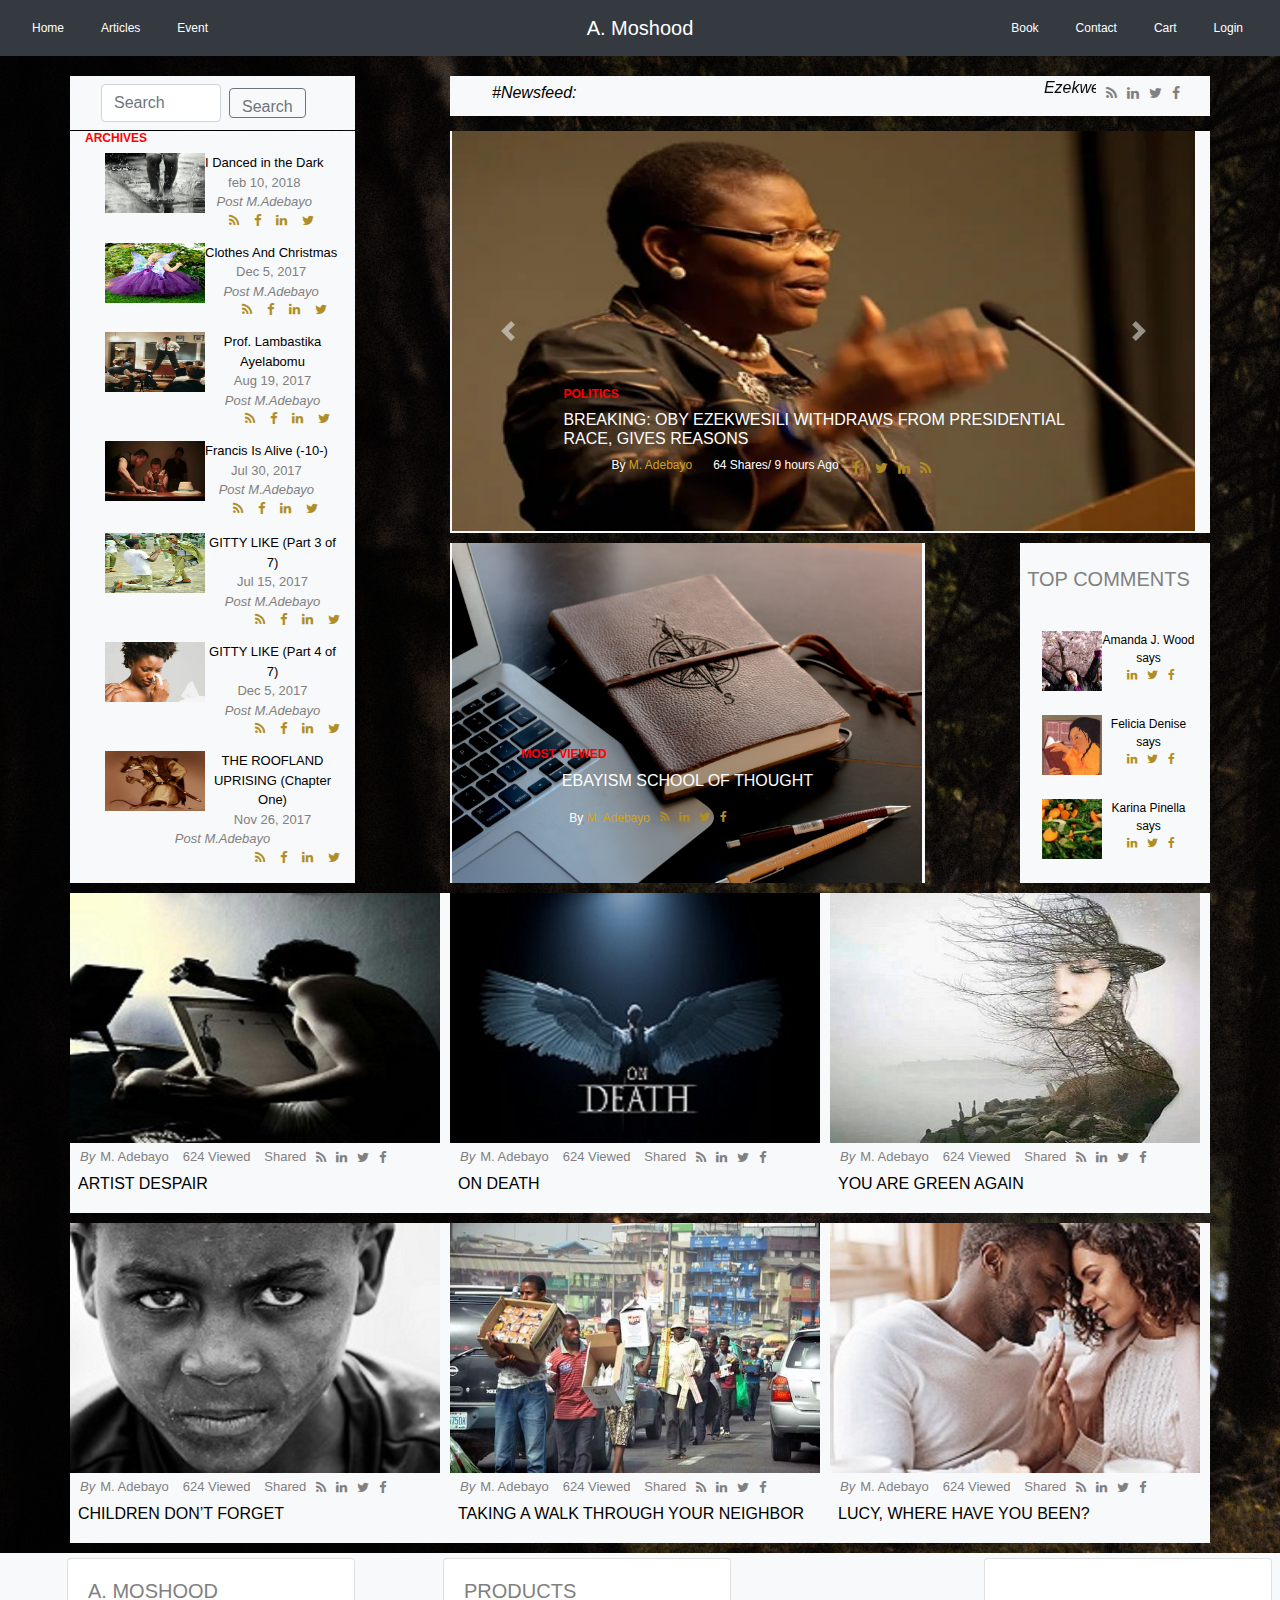
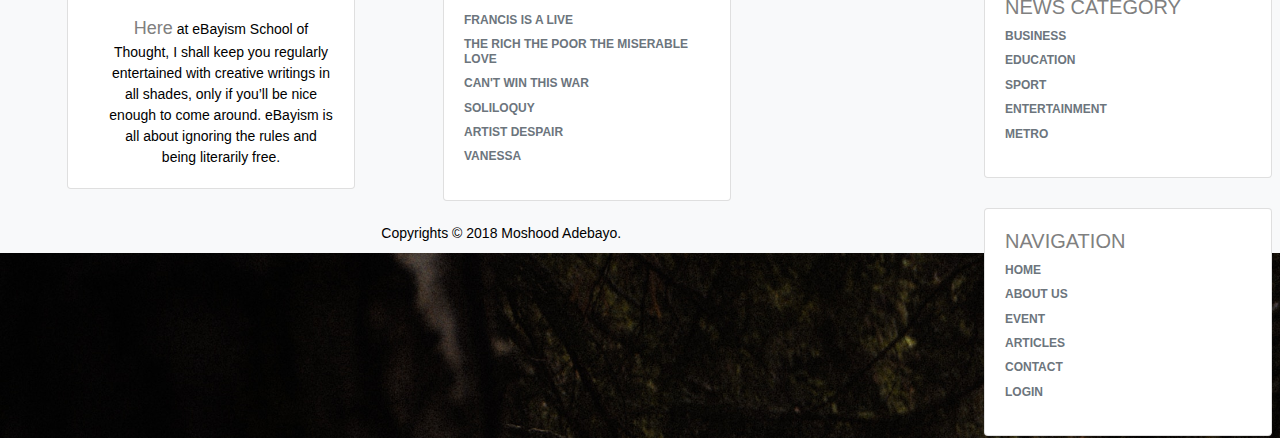
==== index.html @ 36d047f4 "commit website" ====
<!DOCTYPE html>
<html>
<head>
	<title>Blog</title>
  <meta name="viewport" content="width=device-width, initial-scale=1.0">
  <link href="https://fonts.googleapis.com/css?family=poiret+1" rel="stylesheet">
  <link rel="stylesheet" href="https://maxcdn.bootstrapcdn.com/bootstrap/4.0.0/css/bootstrap.min.css" integrity="sha384-Gn5384xqQ1aoWXA+058RXPxPg6fy4IWvTNh0E263XmFcJlSAwiGgFAW/dAiS6JXm" crossorigin="anonymous">
  <link rel="stylesheet" type="text/css" href="style.css">
  <!-- Add icon library -->
<link rel="stylesheet" href="https://cdnjs.cloudflare.com/ajax/libs/font-awesome/4.7.0/css/font-awesome.min.css">
	
	
</head>
<body>

<!-- example 2 - using auto margins -->

<nav class="navbar navbar-expand-lg navbar navbar-dark bg-dark">
    <div class="navbar-collapse collapse w-100 order-1 order-md-0 dual-collapse2">
        <ul class="navbar-nav mr-auto">
            <li class="nav-item active">
                <a class="nav-link" href="#">Home</a>
            </li>
            <li class="nav-item">
                <a class="nav-link" href="#" style="color: white;">Articles</a>
            </li>
            <li class="nav-item">
                <a class="nav-link" href="#" style="color: white;">Event</a>
            </li>
        </ul>
    </div>
    <div class="mx-auto order-0">
        <a class="navbar-brand mx-auto" href="#">A. Moshood</a>
        <button class="navbar-toggler" type="button" data-toggle="collapse" data-target=".dual-collapse2">
            <span class="navbar-toggler-icon"></span>
        </button>
    </div>
    <div class="navbar-collapse collapse w-100 order-3 dual-collapse2">
        <ul class="navbar-nav ml-auto">
            <li class="nav-item">
                <a class="nav-link" href="#" style="color: white;">Book</a>
            </li>
            <li class="nav-item">
                <a class="nav-link" href="#" style="color: white;">Contact</a>
            </li>
            <li class="nav-item">
                <a class="nav-link" href="#" style="color: white;">Cart</a>
            </li>
            <li class="nav-item">
                <a class="nav-link" href="#" style="color: white;">Login</a>
            </li>
            
        </ul>
    </div>                                                                            
</nav>


        <section class="container">
        <div class="row">

                <div class="text-center col-md-3 col-sm-3">
                    <nav class="navbar navbar-light bg-light" >
          <form class="form-inline" >
            <input class="form-control mr-sm-2" type="search" placeholder="Search" aria-label="Search" style="width: 120px" >
            <button class="btn btn-outline-secondary my-2 my-sm-0" type="submit" style="height: 30px">Search</button>
          </form>
        </nav>
           
        </div>
        <div class="col-md-1">
            <!-- Gap between columns -->
        </div>
        <!-- social media-headlines -->
        <div class="text-center col-md-8 col-sm-7">
            <a href="#" class="fa fa-facebook" style="color: grey; margin-right: 5px; float: right; margin-top: 10px;padding: 0px 10px 0px 10px;"></a>
		<a href="#" class="fa fa-twitter" style="color: grey; float: right; margin-top: 10px; margin-left: 10px; "></a>
		<a href="#" class="fa fa-linkedin" style="color: grey; float: right; margin-top: 10px; margin-left: 10px; "></a>
		<a href="#" class="fa fa-rss" style="color: grey; float: right; margin-top: 10px; margin-left: 10px; "></a>
        <!-- End media -->
        <ul>
            <i class="news">#Newsfeed:</i>
            <marquee><i class="news">Ezekwesili withdraws from presidential race </i>
            <i class="news">ASUU strike nears end as details of FG’s meeting with union emerge </i>
            <i class="news">AUSTRALIAN OPEN: ‘I WASN’T EVEN CLOSE’ ADMITS TSITSIPAS </i>
          </marquee>
        </ul>
          </div>
      </div>
      <div class="text-center col-md-8 col-sm-1">   
      </div>

      <div class="row">
        <div class="col-sm-3"><div class="archives"><h6>Archives</h6>
          <p><img src="images/articles/rain.jpg" class="feature-images" alt="rain" width="100" height="60" align="left">I Danced in the Dark<br><date>feb 10, 2018</date><cite><br>Post M.Adebayo</cite>
          		<br><a href="#" class="fa fa-twitter" style="color: #b08e26; float: right; margin-top: 2px; margin-left: 5px; margin-right: 10px; "></a>
		<a href="#" class="fa fa-linkedin" style="color: #b08e26; float: right; margin-top: 2px; margin-left: 5px; margin-right: 10px; "></a>
		<a href="#" class="fa fa-facebook" style="color: #b08e26; float: right; margin-top: 2px; margin-left: 5px; margin-right: 10px; "></a>
		<a href="#" class="fa fa-rss" style="color: #b08e26; float: right; margin-top: 2px; margin-left: 5px; margin-right: 10px; "></a>

          </p>
          <p><img src="images/articles/cloth.jpg" class="feature-images" alt="Clothes" width="100" height="60" align="left">Clothes And Christmas<br><date>Dec 5, 2017</date><cite><br>Post M.Adebayo</cite>
          	<br><a href="#" class="fa fa-twitter" style="color: #b08e26; float: right; margin-top: 2px; margin-left: 5px; margin-right: 10px; "></a>
		<a href="#" class="fa fa-linkedin" style="color: #b08e26; float: right; margin-top: 2px; margin-left: 5px; margin-right: 10px; "></a>
		<a href="#" class="fa fa-facebook" style="color: #b08e26; float: right; margin-top: 2px; margin-left: 5px; margin-right: 10px; "></a>
		<a href="#" class="fa fa-rss" style="color: #b08e26; float: right; margin-top: 2px; margin-left: 5px; margin-right: 10px; "></a>
          </p>
          <p><img src="images/articles/prof.jpg" class="feature-images" alt="Lambastika" width="100" height="60" align="left">Prof. Lambastika Ayelabomu<br><date>Aug 19, 2017</date><cite><br>Post M.Adebayo</cite>
          	<br><a href="#" class="fa fa-twitter" style="color: #b08e26; float: right; margin-top: 2px; margin-left: 5px; margin-right: 10px; "></a>
		<a href="#" class="fa fa-linkedin" style="color: #b08e26; float: right; margin-top: 2px; margin-left: 5px; margin-right: 10px; "></a>
		<a href="#" class="fa fa-facebook" style="color: #b08e26; float: right; margin-top: 2px; margin-left: 5px; margin-right: 10px; "></a>
		<a href="#" class="fa fa-rss" style="color: #b08e26; float: right; margin-top: 2px; margin-left: 5px; margin-right: 10px; "></a>

          </p>
          <p><img src="images/articles/francis.jpg" class="feature-images" alt="francis" width="100" height="60" align="left">Francis Is Alive (-10-)<br><date>Jul 30, 2017</date><cite><br>Post M.Adebayo</cite>
          	<br><a href="#" class="fa fa-twitter" style="color: #b08e26; float: right; margin-top: 2px; margin-left: 5px; margin-right: 10px; "></a>
		<a href="#" class="fa fa-linkedin" style="color: #b08e26; float: right; margin-top: 2px; margin-left: 5px; margin-right: 10px; "></a>
		<a href="#" class="fa fa-facebook" style="color: #b08e26; float: right; margin-top: 2px; margin-left: 5px; margin-right: 10px; "></a>
		<a href="#" class="fa fa-rss" style="color: #b08e26; float: right; margin-top: 2px; margin-left: 5px; margin-right: 10px; "></a>

          </p>

        </div>
        </div>
        <div class="col-sm-1"></div>
        <div class="col-sm-8" class="slides-col">

          <div id="carouselExampleControls" class="carousel slide" data-ride="carousel">
        <div class="carousel-inner">
    <div class="carousel-item active">
      <img class="d-block w-100" src="images/Ezekwesili.webp" alt="Ezekwisili" width="400" height="400">
      <div class="carousel-caption d-none d-md-block">
    <h6>Politics</h6>
    <h1>BREAKING: Oby Ezekwesili withdraws from presidential race, gives reasons</h1>
    <ul>
        <li>
            By
            <a href="#">M. Adebayo</a>
        </li>
        <li>64 Shares/ 9 hours Ago
        </li>
        <a href="#" class="fa fa-facebook" style="color: #b08e26; margin-right: 5px; float: right; margin-top: 5px;"></a>
		<a href="#" class="fa fa-twitter" style="color: #b08e26; float: right; margin-top: 5px; margin-left: 10px; "></a>
		<a href="#" class="fa fa-linkedin" style="color: #b08e26; float: right; margin-top: 5px; margin-left: 10px; "></a>
		<a href="#" class="fa fa-rss" style="color: #b08e26; float: right; margin-top: 5px; margin-left: 10px; "></a>
    </ul>
  </div>
    </div>
    <div class="carousel-item">
      <img class="d-block w-100" src="http://dailypost.ng/wp-content/uploads/2017/05/Ngige.jpg" alt="education" width="400" height="400">
      <div class="carousel-caption d-none d-md-block">
    <h6>Education</h6>
    <h1>ASUU strike nears end as details of FG’s meeting with union emerge</h1>
    <ul>
        <li>
            By
            <a href="#">M. Adebayo</a>
        </li>
        <li>64 Shares/ 6 hours Ago
        </li>
        <a href="#" class="fa fa-facebook" style="color: #b08e26; margin-right: 5px; float: right; margin-top: 5px;"></a>
		<a href="#" class="fa fa-twitter" style="color: #b08e26; float: right; margin-top: 5px; margin-left: 10px; "></a>
		<a href="#" class="fa fa-linkedin" style="color: #b08e26; float: right; margin-top: 5px; margin-left: 10px; "></a>
		<a href="#" class="fa fa-rss" style="color: #b08e26; float: right; margin-top: 5px; margin-left: 10px; "></a>
    </ul>
    
  </div>
    </div>
    <div class="carousel-item">
      <img class="d-block w-100" src="images/sport.jpg" alt="Federer" width="400" height="400">
      <div class="carousel-caption d-none d-md-block">
    <h6>Sports</h6>
    <h1>Australian Open: ‘I wasn’t even close’ admits Tsitsipas</h1>
    <ul>
        <li>
            By
            <a href="#">M. Adebayo</a>
        </li>
        <li>64 Shares/ 10 hours Ago
        </li>
        <a href="#" class="fa fa-facebook" style="color: #b08e26; margin-right: 5px; float: right; margin-top: 5px;"></a>
		<a href="#" class="fa fa-twitter" style="color: #b08e26; float: right; margin-top: 5px; margin-left: 10px; "></a>
		<a href="#" class="fa fa-linkedin" style="color: #b08e26; float: right; margin-top: 5px; margin-left: 10px; "></a>
		<a href="#" class="fa fa-rss" style="color: #b08e26; float: right; margin-top: 5px; margin-left: 10px; "></a>
    </ul>
  </div>
    </div>
  </div>
  <a class="carousel-control-prev" href="#carouselExampleControls" role="button" data-slide="prev">
    <span class="carousel-control-prev-icon" aria-hidden="true"></span>
    <span class="sr-only">Previous</span>
  </a>
  <a class="carousel-control-next" href="#carouselExampleControls" role="button" data-slide="next">
    <span class="carousel-control-next-icon" aria-hidden="true"></span>
    <span class="sr-only">Next</span>
  </a>
</div>  
</div>
 </div>
</div>
<div class="row">
    <div class="col-sm-3">
      <div class="archives">
    <p><img src="images/articles/propose.jpg" class="feature-images" alt="rain" width="100" height="60" align="left">GITTY LIKE (Part 3 of 7)<br><date>Jul 15, 2017</date><cite><br>Post M.Adebayo</cite>
    	<br><a href="#" class="fa fa-twitter" style="color: #b08e26; float: right; margin-top: 2px; margin-left: 15px; "></a>
		<a href="#" class="fa fa-linkedin" style="color: #b08e26; float: right; margin-top: 2px; margin-left: 15px; "></a>
		<a href="#" class="fa fa-facebook" style="color: #b08e26; float: right; margin-top: 2px; margin-left: 15px; "></a>
		<a href="#" class="fa fa-rss" style="color: #b08e26; float: right; margin-top: 2px; margin-left: 15px; "></a>

    </p>
    <p><img src="images/articles/gitty.jpg" class="feature-images" alt="Clothes" width="100" height="60" align="left">GITTY LIKE (Part 4 of 7)<br><date>Dec 5, 2017</date><cite><br>Post M.Adebayo</cite>
    	<br><a href="#" class="fa fa-twitter" style="color: #b08e26; float: right; margin-top: 2px; margin-left: 15px; "></a>
		<a href="#" class="fa fa-linkedin" style="color: #b08e26; float: right; margin-top: 2px; margin-left: 15px; "></a>
		<a href="#" class="fa fa-facebook" style="color: #b08e26; float: right; margin-top: 2px; margin-left: 15px; "></a>
		<a href="#" class="fa fa-rss" style="color: #b08e26; float: right; margin-top: 2px; margin-left: 15px; "></a>

    </p>
    <p><img src="images/articles/rook.jpg" class="feature-images" alt="Lambastika" width="100" height="60" align="left">THE ROOFLAND UPRISING (Chapter One)<br><date>Nov 26, 2017</date><cite><br>Post M.Adebayo</cite>
    	<br><a href="#" class="fa fa-twitter" style="color: #b08e26; float: right; margin-top: 2px; margin-left: 15px; "></a>
		<a href="#" class="fa fa-linkedin" style="color: #b08e26; float: right; margin-top: 2px; margin-left: 15px; "></a>
		<a href="#" class="fa fa-facebook" style="color: #b08e26; float: right; margin-top: 2px; margin-left: 15px; "></a>
		<a href="#" class="fa fa-rss" style="color: #b08e26; float: right; margin-top: 2px; margin-left: 15px; "></a>
    </p>
    

  </div>
     
    </div>
    <div class="col-sm-1">
     
    </div>
    <div class="col-sm-5">
      <img class="feature-images" src="images/col.jpg" alt="Second slide" width="470" height="340">
      <div class="carousel-caption d-none d-md-block">
    <h6>Most Viewed</h6>
    <figure>Ebayism School of thought</figure>
    <ul>
        <li>
            By
            <a href="#">M. Adebayo<a href="#" class="fa fa-facebook" style="color: #b08e26; margin-right: 5px; float: right; margin-top: 2px;padding: 0px 10px 0px 10px;"></a>
		<a href="#" class="fa fa-twitter" style="color: #b08e26; float: right; margin-top: 2px; margin-left: 10px; "></a>
		<a href="#" class="fa fa-linkedin" style="color: #b08e26; float: right; margin-top: 2px; margin-left: 10px; "></a>
		<a href="#" class="fa fa-rss" style="color: #b08e26; float: right; margin-top: 2px; margin-left: 10px; "></a></h3></a>
        </li>
  </div>
      
    </ul>
    </div>

    <div class="col-sm-1">
     
    </div>
    <div class="col-sm-2">
      <p><h5>Top Comments</h5></p>
      <p><img src="images/media1.png" class="feature-images" alt="Amanda" width="60" height="60" align="left"> Amanda J. Wood says<br>
      	<a href="#" class="fa fa-facebook" style="color: #b08e26; margin-right: 10px; float: right; margin-top: 2px;padding: 0px 10px 0px 10px;"></a>
		<a href="#" class="fa fa-twitter" style="color: #b08e26; float: right; margin-top: 2px; margin-left: 10px; "></a>
		<a href="#" class="fa fa-linkedin" style="color: #b08e26; float: right; margin-top: 2px; margin-left: 10px; "></a>
		
      </p>

      
      <p><img src="images/media2.jpeg" class="feature-images" alt="felicia" width="60" height="60" align="left"> Felicia Denise says<br>
      		<a href="#" class="fa fa-facebook" style="color: #b08e26; margin-right: 10px; float: right; margin-top: 2px;padding: 0px 10px 0px 10px;"></a>
		<a href="#" class="fa fa-twitter" style="color: #b08e26; float: right; margin-top: 2px; margin-left: 10px; "></a>
		<a href="#" class="fa fa-linkedin" style="color: #b08e26; float: right; margin-top: 2px; margin-left: 10px; "></a>
      </p>
      
      <p><img src="images/media3.jpeg" class="feature-images" alt="karina" width="60" height="60" align="left"> Karina Pinella says<br>
      	<a href="#" class="fa fa-facebook" style="color: #b08e26; margin-right: 10px; float: right; margin-top: 2px;padding: 0px 10px 0px 10px;"></a>
		<a href="#" class="fa fa-twitter" style="color: #b08e26; float: right; margin-top: 2px; margin-left: 10px; "></a>
		<a href="#" class="fa fa-linkedin" style="color: #b08e26; float: right; margin-top: 2px; margin-left: 10px; "></a>

      </p>
      
      
    </div>
  </div>
</div>
<div class="row">

  <div class="col-sm-4">
    <img src="images/articles/2.jpg" alt="artist-despair" class="feature-images" width="370" height="250">
    <h3><em>By</em>M. Adebayo</h3>
    <h3>624 Viewed</h3>
    <h3>Shared
    	<a href="#" class="fa fa-facebook" style="color: grey; margin-right: 5px; float: right; margin-top: 2px;padding: 0px 10px 0px 10px;"></a>
		<a href="#" class="fa fa-twitter" style="color: grey; float: right; margin-top: 2px; margin-left: 10px; "></a>
		<a href="#" class="fa fa-linkedin" style="color: grey; float: right; margin-top: 2px; margin-left: 10px; "></a>
		<a href="#" class="fa fa-rss" style="color: grey; float: right; margin-top: 2px; margin-left: 10px; "></a></h3>
    
    <h2>Artist Despair</h2>
  </div>
  <div class="col-sm-4"><img src="images/articles/3.jpg" class="feature-images" alt="on-death" width="370" height="250">
    <h3><em>By</em>M. Adebayo</h3>
    <h3>624 Viewed</h3>
    <h3>Shared
    	<a href="#" class="fa fa-facebook" style="color: grey; margin-right: 5px; float: right; margin-top: 2px;padding: 0px 10px 0px 10px;"></a>
		<a href="#" class="fa fa-twitter" style="color: grey; float: right; margin-top: 2px; margin-left: 10px; "></a>
		<a href="#" class="fa fa-linkedin" style="color: grey; float: right; margin-top: 2px; margin-left: 10px; "></a>
		<a href="#" class="fa fa-rss" style="color: grey; float: right; margin-top: 2px; margin-left: 10px; "></a>

    </h3>
    <h2>On Death</h2> 
  </div>
  
  <div class="col-sm-4"><img src="images/articles/8.jpg" class="feature-images" alt="green-again" width="370" height="250">
    <h3><em>By</em>M. Adebayo</h3>
    <h3>624 Viewed</h3>
    <h3>Shared
    	<a href="#" class="fa fa-facebook" style="color: grey; margin-right: 5px; float: right; margin-top: 2px;padding: 0px 10px 0px 10px;"></a>
		<a href="#" class="fa fa-twitter" style="color: grey; float: right; margin-top: 2px; margin-left: 10px; "></a>
		<a href="#" class="fa fa-linkedin" style="color: grey; float: right; margin-top: 2px; margin-left: 10px; "></a>
		<a href="#" class="fa fa-rss" style="color: grey; float: right; margin-top: 2px; margin-left: 10px; "></a>
    </h3>
    <h2>You Are Green Again</h2>
  </div>
  
</div>
</div>


<div class="row">
  <div class="col-sm-4">

    <img src="images/articles/1.jpg" alt="artist-despair" class="feature-images" width="370" height="250">
    <h3><em>By</em>M. Adebayo</h3>
    <h3>624 Viewed</h3>
    <h3>Shared
    	<a href="#" class="fa fa-facebook" style="color: grey; margin-right: 5px; float: right; margin-top: 2px;padding: 0px 10px 0px 10px;"></a>
		<a href="#" class="fa fa-twitter" style="color: grey; float: right; margin-top: 2px; margin-left: 10px; "></a>
		<a href="#" class="fa fa-linkedin" style="color: grey; float: right; margin-top: 2px; margin-left: 10px; "></a>
		<a href="#" class="fa fa-rss" style="color: grey; float: right; margin-top: 2px; margin-left: 10px; "></a>

    </h3>
    <h2>CHILDREN DON’T FORGET</h2>
  </div>
  <div class="col-sm-4">

    <img src="images/articles/taking.jpg" class="feature-images" alt="taking-through" width="370" height="250">
    <h3><em>By</em>M. Adebayo</h3>
    <h3>624 Viewed</h3>
    <h3>Shared
    	<a href="#" class="fa fa-facebook" style="color: grey; margin-right: 5px; float: right; margin-top: 2px;padding: 0px 10px 0px 10px;"></a>
		<a href="#" class="fa fa-twitter" style="color: grey; float: right; margin-top: 2px; margin-left: 10px; "></a>
		<a href="#" class="fa fa-linkedin" style="color: grey; float: right; margin-top: 2px; margin-left: 10px; "></a>
		<a href="#" class="fa fa-rss" style="color: grey; float: right; margin-top: 2px; margin-left: 10px; "></a>

    </h3>
    <h2>Taking A Walk Through Your Neighbor</h2>
  </div>
  <div class="col-sm-4">

    <img src="images/articles/4.jpg" class="feature-images" alt="artist-despair" width="370" height="250">
    <h3><em>By</em>M. Adebayo</h3>
    <h3>624 Viewed</h3>
    <h3>Shared
    		<a href="#" class="fa fa-facebook" style="color: grey; margin-right: 5px; float: right; margin-top: 2px;padding: 0px 10px 0px 10px;"></a>
		<a href="#" class="fa fa-twitter" style="color: grey; float: right; margin-top: 2px; margin-left: 10px; "></a>
		<a href="#" class="fa fa-linkedin" style="color: grey; float: right; margin-top: 2px; margin-left: 10px; "></a>
		<a href="#" class="fa fa-rss" style="color: grey; float: right; margin-top: 2px; margin-left: 10px; "></a>

    </h3>
    <h2>LUCY, WHERE HAVE YOU BEEN?</h2>
  </div>
  
</div>   
</section>
<div class="row">

<div class="col-sm-12"> 
    <div class="card" style="width: 18rem; float: left; display: inline-block; margin: 5px 8px 2px 80px; ">
            <div class="card-body">
              <h5 class="card-title">A. MOSHOOD</h5>
              <p class="card-text"><span>Here</span> at eBayism School of Thought, I shall keep you regularly
               entertained with creative writings in all shades, only if you’ll be nice enough 
             to come around. eBayism is all about ignoring the rules and being literarily free.
              </p>
            </div>
          </div>

        <div class="card" style="width: 18rem; float: center; display: inline-block; margin: 5px 8px 2px 80px;" >
      <div class="card-body">
        <h5 class="card-title">Products</h5>
        <p><h6 class="card-subtitle mb-2 text-muted">Francis is a Live</h6></p>
        <p><h6 class="card-subtitle mb-2 text-muted">The Rich the poor the Miserable Love</h6></p>
        <p><h6 class="card-subtitle mb-2 text-muted">Can't win this war</h6></p>
        <p><h6 class="card-subtitle mb-2 text-muted">Soliloquy</h6></p>
        <p><h6 class="card-subtitle mb-2 text-muted">Artist Despair</h6></p>
       <p> <h6 class="card-subtitle mb-2 text-muted">Vanessa</h6></p>
      </div>
</div>

    <div class="card" style="width: 18rem; float: right; display: inline-block; margin: 5px 8px 2px 80px;" >
      <div class="card-body">
        <p><h5 class="card-title">News category</h5>
        <p><h6 class="card-subtitle mb-2 text-muted">Business</h6></p>
        <p><h6 class="card-subtitle mb-2 text-muted">Education</h6></p>
        <p><h6 class="card-subtitle mb-2 text-muted">Sport</h6></p>
        <p><h6 class="card-subtitle mb-2 text-muted">Entertainment</h6></p>
        <p><h6 class="card-subtitle mb-2 text-muted">Metro</h6></p>
      </div>
</div>
        <div class="card" style="width: 18rem; float: right; display: inline-block; margin: 5px 8px 2px 80px; " >
      <div class="card-body">
        <h5 class="card-title">Navigation</h5>
        <p><h6 class="card-subtitle mb-2 text-muted">Home</h6></p>
       <p> <h6 class="card-subtitle mb-2 text-muted">About Us</h6></p>
        <p><h6 class="card-subtitle mb-2 text-muted">Event</h6></p>
        <p><h6 class="card-subtitle mb-2 text-muted">Articles</h6></p>
        <p><h6 class="card-subtitle mb-2 text-muted">Contact</h6></p>
        <p><h6 class="card-subtitle mb-2 text-muted">Login</h6></p>
      </div>
      </div>
            
      <div id="copyrights" class="" >
              <div class="container clearfix">
                <div class="col_half" style="z-index: 3;">
                  <p>Copyrights &copy; 2018 Moshood Adebayo.</p>
            </div>
            <!-- #copyrights end -->
        
      </div>


      <script type="text/javascript"> $(window).load(function(){        
         $('#myModal').modal('show');
          }); </script>

      <script src="https://code.jquery.com/jquery-3.3.1.slim.min.js" integrity="sha384-q8i/X+965DzO0rT7abK41JStQIAqVgRVzpbzo5smXKp4YfRvH+8abtTE1Pi6jizo" crossorigin="anonymous"></script>
      <script src="https://cdnjs.cloudflare.com/ajax/libs/popper.js/1.14.6/umd/popper.min.js" integrity="sha384-wHAiFfRlMFy6i5SRaxvfOCifBUQy1xHdJ/yoi7FRNXMRBu5WHdZYu1hA6ZOblgut" crossorigin="anonymous"></script>
      <script src="https://stackpath.bootstrapcdn.com/bootstrap/4.2.1/js/bootstrap.min.js" integrity="sha384-B0UglyR+jN6CkvvICOB2joaf5I4l3gm9GU6Hc1og6Ls7i6U/mkkaduKaBhlAXv9k" crossorigin="anonymous"></script>
      </body>
      </html>
---- style.css ----
*{
		
		color: grey;

	}


	body{

	background-image: url(images/bg2.jpg);
	background-size: cover;
}


	.col-sm-3{
	font-size: 14px;
    font-weight: 500;
    color: #696969;
    text-transform: uppercase;
    background-color: #f8f9fa!important;
    background-size: cover;
    /*height: 800px;*/
    /*border: 1px solid pink;*/
	}
	h6{
		text-align: left;
		text-transform: uppercase;
		font-size: 12px;
	}

	h6:hover{
		color: grey;
	}

	.news{
		color: black;
		font-size: 16px;
		margin-top: 5px;

	}

	h2{
		text-align: left;
		text-transform: uppercase;
		font-size: 16px;
		margin-top: 5px;
        margin-left: 8px;
		color: black;
		font-weight: 500;
	}

	h2:hover{
		color: red;
	}

	h3{
		display: inline-block;
		color: grey;
		font-size: 13px;
		margin: 3px 5px 2px 5px;
	}

	h3:hover{
		color: red;
	}

	em{
		display: inline-block;
		color: grey;
		font-size: 13px;
		margin: 3px 5px 2px 5px;
	}

    span{
        font-size: 18px;
    }

	.container{

	margin-top: 20px;
	justify-content: center;
	
	}

	.col-sm-8{

	font-size: 14px;
    font-weight: 500;
    /*color: #696969;
    text-transform: uppercase;*/
    background-color: #f8f9fa;
    background-size: cover;
    justify-content: center;
    border:;
    padding-left: 2px;
    /*border: 1px solid pink;*/
    height: 402px;
    }
    .col-sm-7{

	font-size: 14px;
    font-weight: 500;
    /*color: #696969;
    text-transform: uppercase;*/
    background-color: #f8f9fa;
    background-size: cover;
    justify-content: center;
    /*border:;*/
    padding-left: 2px;
    /*border: 1px solid pink;*/
    height: 40px;
    }

    .slides-col{
    font-size: 14px;
    font-weight: 500;
    /*color: #696969;
    text-transform: uppercase;*/
    background-color: #f8f9fa;
    background-size: cover;
    justify-content: center;
    border:;
    padding-left: 2px;
    /*border: 1px solid pink;*/
    height: 800px;
    }

    .col-sm-5{

	font-size: 14px;
    font-weight: 500;
    /*color: #696969;*/
    /*text-transform: uppercase;*/
    background-color: #f8f9fa;
    background-size: cover;
    justify-content: center;
    border:;
    padding-left: 2px;
    /*border: 1px solid pink;*/
    height: 340px;
    margin-top: 10px;
    }

    .col-sm-4{

	font-size: 14px;
    font-weight: 500;
    /*color: #696969;*/
    /*text-transform: uppercase;*/
    background-color: #f8f9fa;
    background-size: cover;
    padding-left: 0px;
    /*border: 1px solid pink;*/
    height: 320px;
    margin-top: 10px;

    }
    .col-sm-2{

	font-size: 14px;
    font-weight: 500;
    background-color: #f8f9fa;
    background-size: cover;
    justify-content: center;
    display: flex;
    flex-wrap: wrap;
    padding-left: 2px;
    /*border: 1px solid pink;*/
    height: 340px;
    margin-top: 10px;
    font-size: 12px;
    }

    .col-sm-12{

	font-size: 14px;
    font-weight: 500;
    /*color: #696969;*/
    /*text-transform: uppercase;*/
    background-color: #f8f9fa;
    background-size: cover;
    justify-content: flex-start;
    border:;
    padding-left: 2px;
    /*border: 1px solid pink;*/
    height: 300px;
    margin-top: 10px;

    }


    .feature-images{
    	/*width: 470px;
    	height: 340px;*/
        
        transition: all 1s;
    }

    .feature-images:hover{

        transform: scale(1.1);
    }

    p{
    	color: black;
    	text-align: center;
    	margin-left: 20px;
    }

    p:hover{
    	color: red;
    }

    figure{

    	color:white;
    	font-size: 16px;
    	text-transform: uppercase;
    }

    ul{
    	display: flex;
    	color: grey;
    	font-family: "Times New Roman" Georgia, serif;
    	
    	/*font-style: italic;*/
    }

    a{
    	color: #d3a31e;
    	cursor: pointer;
    }

    a:hover{
    	color: red;
    }

    li{
    	display: inline-block;
    	margin-left: 0px;
		margin-right: 5px;
		margin-top: 0px;
		font-size: 12px;
		padding: 0px 8px 0px 8px; 
		color: white;
    }

    li:hover{
    	color: red;
    }


    h5{
    	text-transform: uppercase;
    }

    h6{
    	color: red;
    	font-weight: 600;


    }

    h4{
    	text-transform: none;
    	font-size: 15px;
    	text-align: left;
    	color: black

    }

    h4:hover{
    	color: red;
    }

    h1{
    	text-align: left;
		text-transform: uppercase;
		font-size: 16px;
		margin-top: 5px;
		color: white;
    }


    .archives{
    	display: flex;
    	flex-wrap: wrap;
    	color: blue;
    	text-transform: none;
    	font-size: 13px;
    }

    .most-view{
    	display: flex;
    	word-wrap: wrap;
    	display: inline-block;
    }
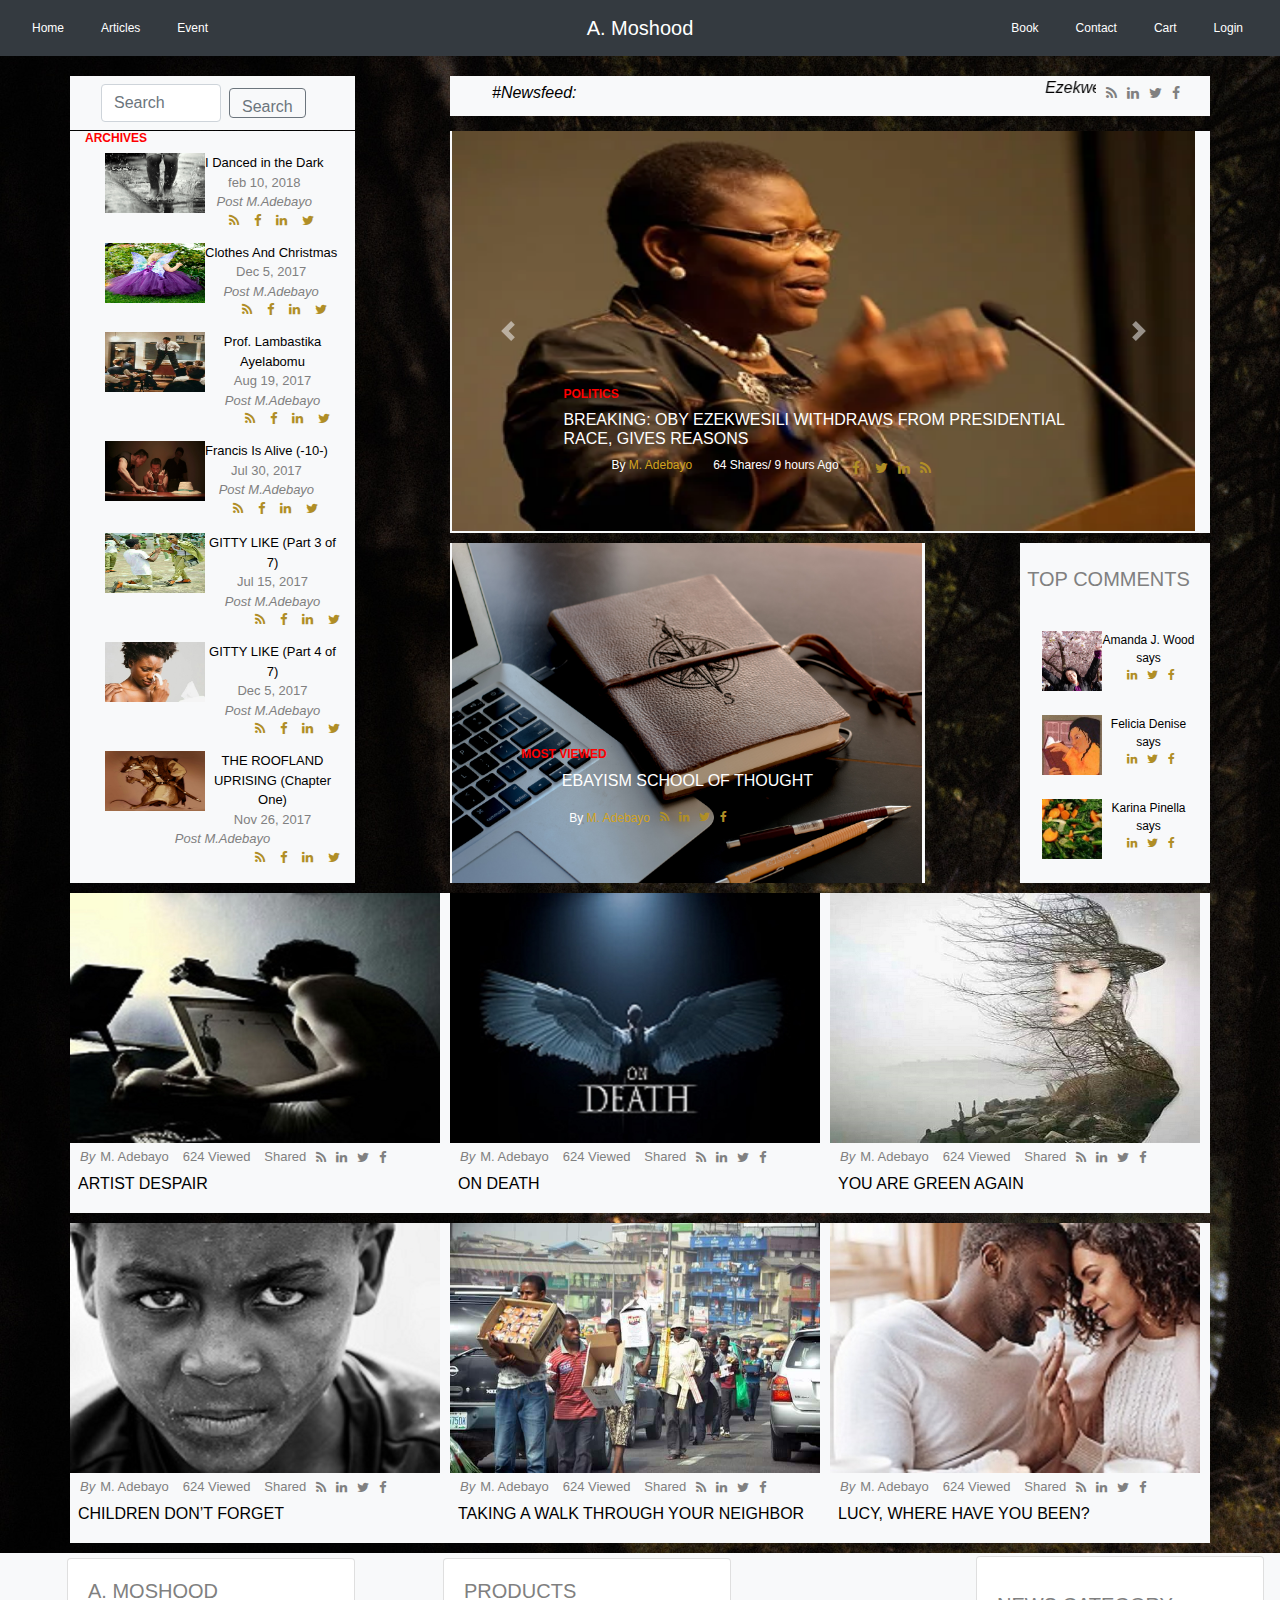
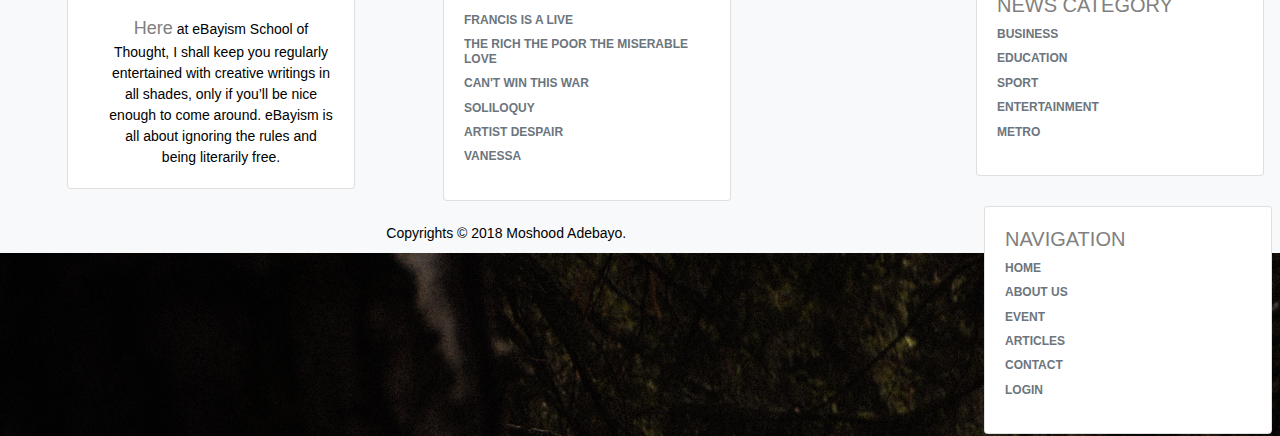
==== commit 1863c8f1: "Update index.html" ====
--- a/index.html
+++ b/index.html
@@ -390,7 +390,7 @@
       </div>
 </div>
 
-    <div class="card" style="width: 18rem; float: right; display: inline-block; margin: 5px 8px 2px 80px;" >
+    <div class="card" style="width: 18rem; float: right; display: inline-block; margin: 3px 16px 2px 110px;" >
       <div class="card-body">
         <p><h5 class="card-title">News category</h5>
         <p><h6 class="card-subtitle mb-2 text-muted">Business</h6></p>
@@ -400,7 +400,7 @@
         <p><h6 class="card-subtitle mb-2 text-muted">Metro</h6></p>
       </div>
 </div>
-        <div class="card" style="width: 18rem; float: right; display: inline-block; margin: 5px 8px 2px 80px; " >
+        <div class="card" style="width: 18rem; float: right; display: inline-block; margin: 3px 8px 2px 70px; " >
       <div class="card-body">
         <h5 class="card-title">Navigation</h5>
         <p><h6 class="card-subtitle mb-2 text-muted">Home</h6></p>
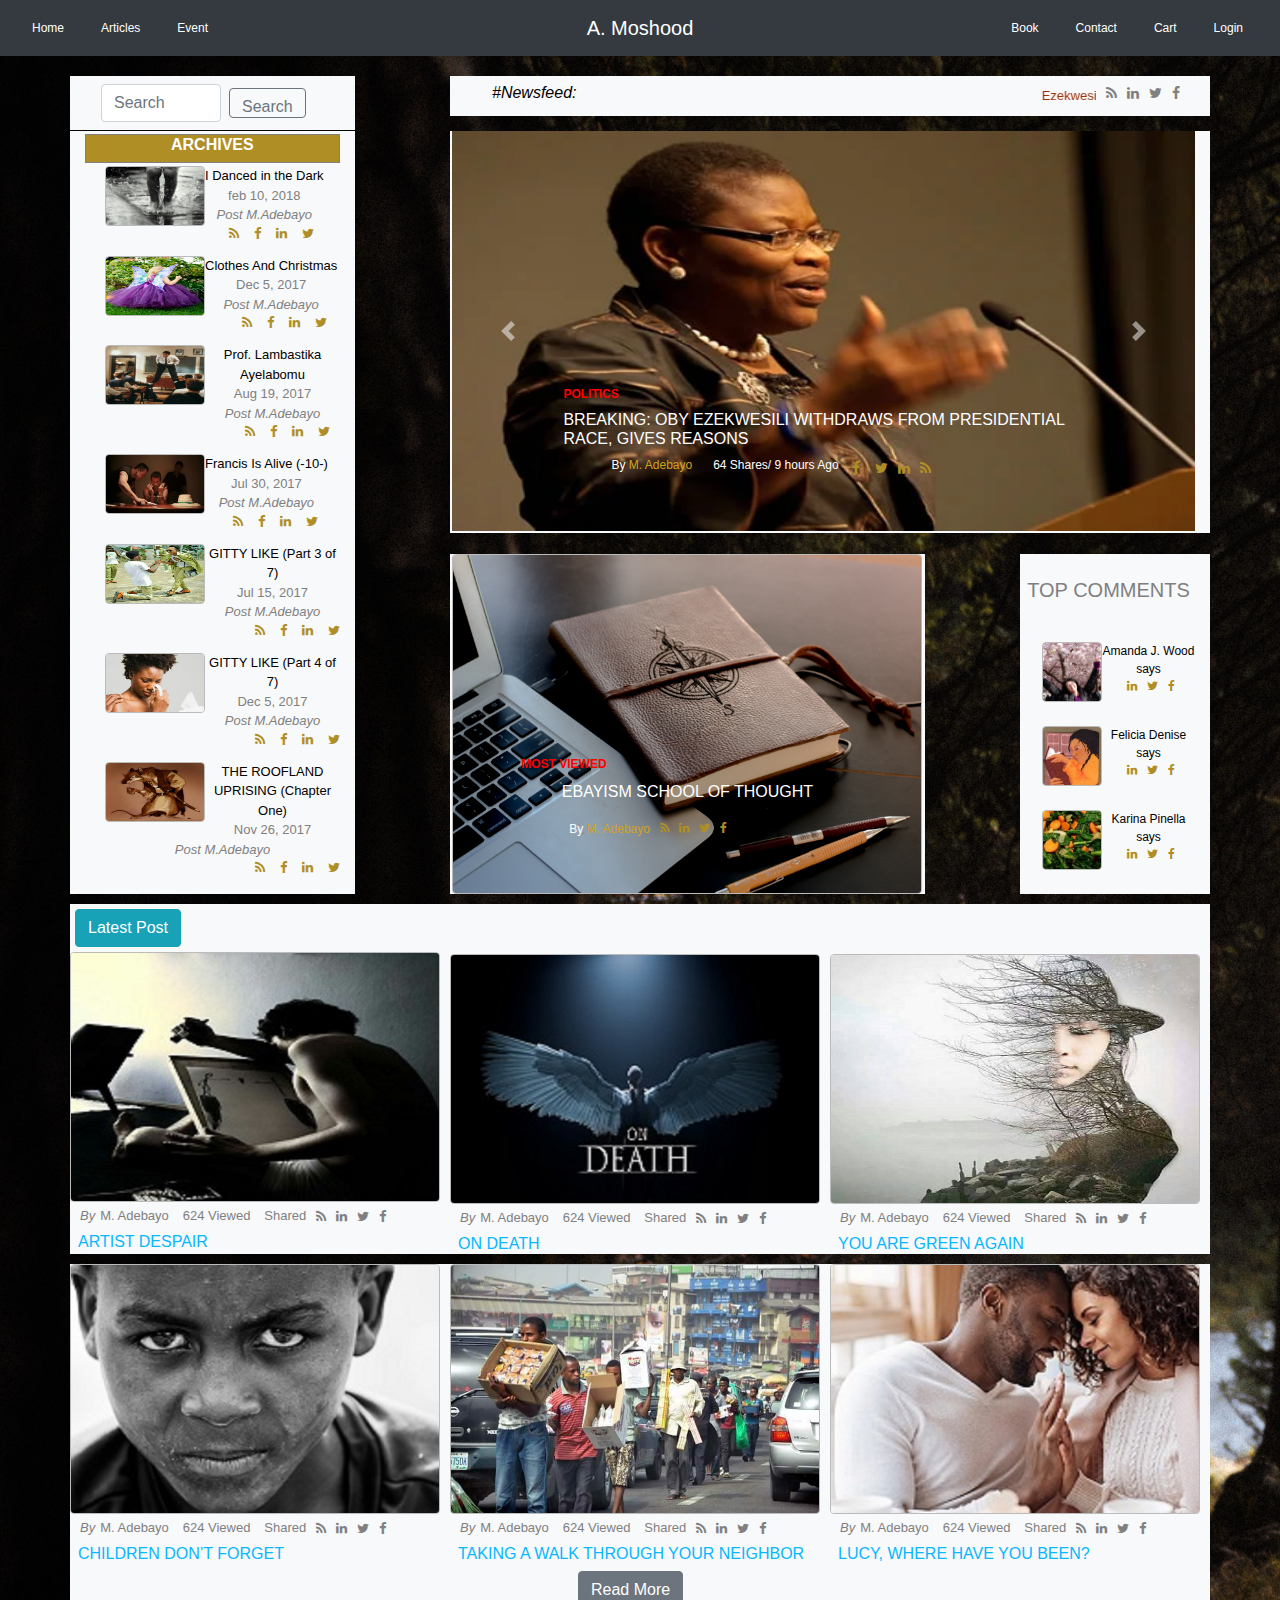
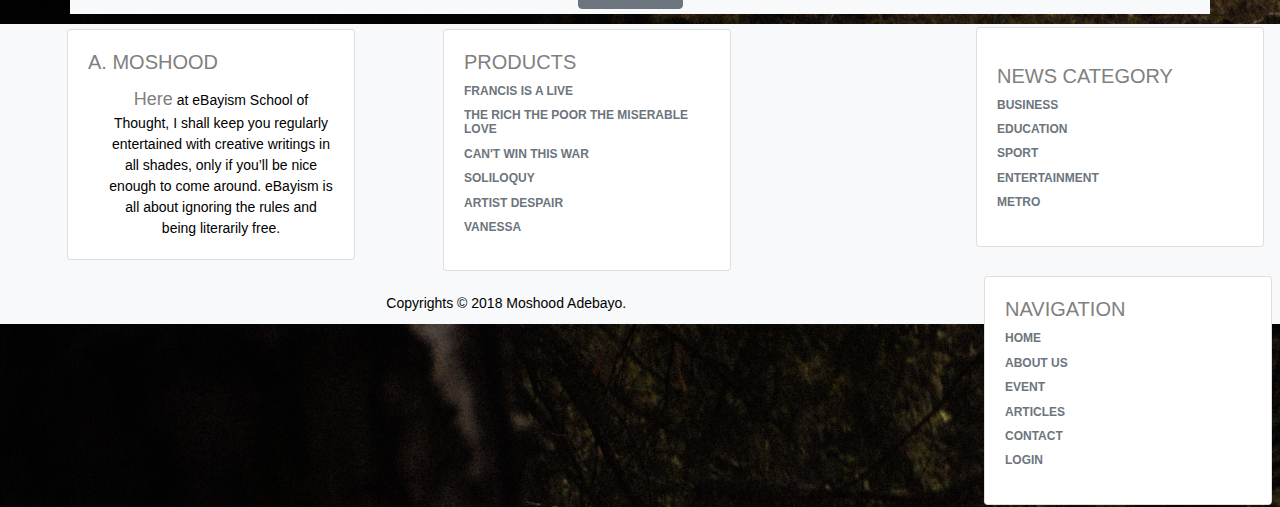
==== commit ee8f7f42: "second commit" ====
--- a/index.html
+++ b/index.html
@@ -79,9 +79,9 @@
         <!-- End media -->
         <ul>
             <i class="news">#Newsfeed:</i>
-            <marquee><i class="news">Ezekwesili withdraws from presidential race </i>
-            <i class="news">ASUU strike nears end as details of FG’s meeting with union emerge </i>
-            <i class="news">AUSTRALIAN OPEN: ‘I WASN’T EVEN CLOSE’ ADMITS TSITSIPAS </i>
+            <marquee behavior="scroll" style="padding-top:10px; font-size: 13px; color: #9c2d07; "><!-- <i class="news"> -->Ezekwesili withdraws from presidential race..... 
+            ASUU strike nears end as details of FG’s meeting with union emerge..... 
+           AUSTRALIAN OPEN: ‘I WASN’T EVEN CLOSE’ ADMITS TSITSIPAS 
           </marquee>
         </ul>
           </div>
@@ -90,7 +90,7 @@
       </div>
 
       <div class="row">
-        <div class="col-sm-3"><div class="archives"><h6>Archives</h6>
+        <div class="col-sm-3"><div class="archives"><div class="archieve-header" style="border: 1px solid grey; background-color: #b08e26;  width: 100%; margin-top: 3px; margin-bottom: 3px;"><h6 style="margin-left: 85px; color: white; font-size: 16px;">Archives</h6></div>
           <p><img src="images/articles/rain.jpg" class="feature-images" alt="rain" width="100" height="60" align="left">I Danced in the Dark<br><date>feb 10, 2018</date><cite><br>Post M.Adebayo</cite>
           		<br><a href="#" class="fa fa-twitter" style="color: #b08e26; float: right; margin-top: 2px; margin-left: 5px; margin-right: 10px; "></a>
 		<a href="#" class="fa fa-linkedin" style="color: #b08e26; float: right; margin-top: 2px; margin-left: 5px; margin-right: 10px; "></a>
@@ -279,6 +279,7 @@
 <div class="row">
 
   <div class="col-sm-4">
+  	<button type="button" class="btn btn-info" style="margin-top: 5px; margin-bottom: 5px; margin-left: 5px;">Latest Post</button>
     <img src="images/articles/2.jpg" alt="artist-despair" class="feature-images" width="370" height="250">
     <h3><em>By</em>M. Adebayo</h3>
     <h3>624 Viewed</h3>
@@ -288,9 +289,9 @@
 		<a href="#" class="fa fa-linkedin" style="color: grey; float: right; margin-top: 2px; margin-left: 10px; "></a>
 		<a href="#" class="fa fa-rss" style="color: grey; float: right; margin-top: 2px; margin-left: 10px; "></a></h3>
     
-    <h2>Artist Despair</h2>
-  </div>
-  <div class="col-sm-4"><img src="images/articles/3.jpg" class="feature-images" alt="on-death" width="370" height="250">
+    <a href="#" style="text-decoration:none; "><h2 style="color: #07b7ff;">Artist Despair</h2></a>
+  </div>
+  <div class="col-sm-4"><img src="images/articles/3.jpg" class="feature-images" alt="on-death" width="370" height="250" style="margin-top: 50px;">
     <h3><em>By</em>M. Adebayo</h3>
     <h3>624 Viewed</h3>
     <h3>Shared
@@ -300,10 +301,10 @@
 		<a href="#" class="fa fa-rss" style="color: grey; float: right; margin-top: 2px; margin-left: 10px; "></a>
 
     </h3>
-    <h2>On Death</h2> 
+    <a href="#" style="text-decoration: none;"><h2 style="color: #07b7ff;">On Death</h2></a> 
   </div>
   
-  <div class="col-sm-4"><img src="images/articles/8.jpg" class="feature-images" alt="green-again" width="370" height="250">
+  <div class="col-sm-4"><img src="images/articles/8.jpg" class="feature-images" alt="green-again" width="370" height="250" style="margin-top: 50px;">
     <h3><em>By</em>M. Adebayo</h3>
     <h3>624 Viewed</h3>
     <h3>Shared
@@ -312,7 +313,7 @@
 		<a href="#" class="fa fa-linkedin" style="color: grey; float: right; margin-top: 2px; margin-left: 10px; "></a>
 		<a href="#" class="fa fa-rss" style="color: grey; float: right; margin-top: 2px; margin-left: 10px; "></a>
     </h3>
-    <h2>You Are Green Again</h2>
+    <a href="#" style="text-decoration: none; "><h2 style="color: #07b7ff; ">You Are Green Again</h2></a>
   </div>
   
 </div>
@@ -332,7 +333,7 @@
 		<a href="#" class="fa fa-rss" style="color: grey; float: right; margin-top: 2px; margin-left: 10px; "></a>
 
     </h3>
-    <h2>CHILDREN DON’T FORGET</h2>
+   <a href="#" style="text-decoration: none;"> <h2 style="color: #07b7ff;">CHILDREN DON’T FORGET</h2></a>
   </div>
   <div class="col-sm-4">
 
@@ -346,7 +347,8 @@
 		<a href="#" class="fa fa-rss" style="color: grey; float: right; margin-top: 2px; margin-left: 10px; "></a>
 
     </h3>
-    <h2>Taking A Walk Through Your Neighbor</h2>
+    <a href="#" style="text-decoration: none;"><h2 style="color: #07b7ff;">Taking A Walk Through Your Neighbor</h2></a>
+    <div style="margin-right: auto ! important;"><button type="button" class="btn btn-secondary" style="float: center; margin-left: 8rem;">Read More</button></div>
   </div>
   <div class="col-sm-4">
 
@@ -360,10 +362,12 @@
 		<a href="#" class="fa fa-rss" style="color: grey; float: right; margin-top: 2px; margin-left: 10px; "></a>
 
     </h3>
-    <h2>LUCY, WHERE HAVE YOU BEEN?</h2>
+    <a href="#" style="text-decoration: none;"><h2 style="color: #07b7ff;">LUCY, WHERE HAVE YOU BEEN?</h2></a>
+     
   </div>
   
-</div>   
+</div> 
+
 </section>
 <div class="row">
 
--- a/style.css
+++ b/style.css
@@ -51,6 +51,7 @@
 
 	h2:hover{
 		color: red;
+        transition: all .2s ease 0s;
 	}
 
 	h3{
@@ -151,7 +152,7 @@
     background-size: cover;
     padding-left: 0px;
     /*border: 1px solid pink;*/
-    height: 320px;
+    height: 350px;
     margin-top: 10px;
 
     }
@@ -190,15 +191,17 @@
 
 
     .feature-images{
-    	/*width: 470px;
-    	height: 340px;*/
-        
-        transition: all 1s;
+    cursor: pointer;
+    border-radius: 4px;
+    border: 1px solid #bbb;
+    transition: all 0.3s linear;
     }
 
     .feature-images:hover{
-
-        transform: scale(1.1);
+    -webkit-box-shadow:rgba(0, 0, 0, 0.8) 0px 5px 15px, inset rgba(0, 0, 0, 0.15) 0px -10px 20px;
+    -moz-box-shadow: rgba(0, 0, 0, 0.8) 0px 5px 15px, inset rgba(0, 0, 0, 0.15) 0px -10px 20px;
+    -o-box-shadow: rgba(0, 0, 0, 0.8) 0px 5px 15px, inset rgba(0, 0, 0, 0.15) 0px -10px 20px;
+    box-shadow:rgba(0, 0, 0, 0.8) 0px 5px 15px, inset rgba(0, 0, 0, 0.15) 0px -10px 20px;
     }
 
     p{
@@ -229,10 +232,15 @@
     a{
     	color: #d3a31e;
     	cursor: pointer;
+        text-decoration: none;
     }
 
     a:hover{
-    	color: red;
+    	color: blue;
+    }
+
+    .a-post{
+        text-decoration: none;
     }
 
     li{
@@ -265,7 +273,7 @@
     	text-transform: none;
     	font-size: 15px;
     	text-align: left;
-    	color: black
+    	text-decoration: none;
 
     }
 
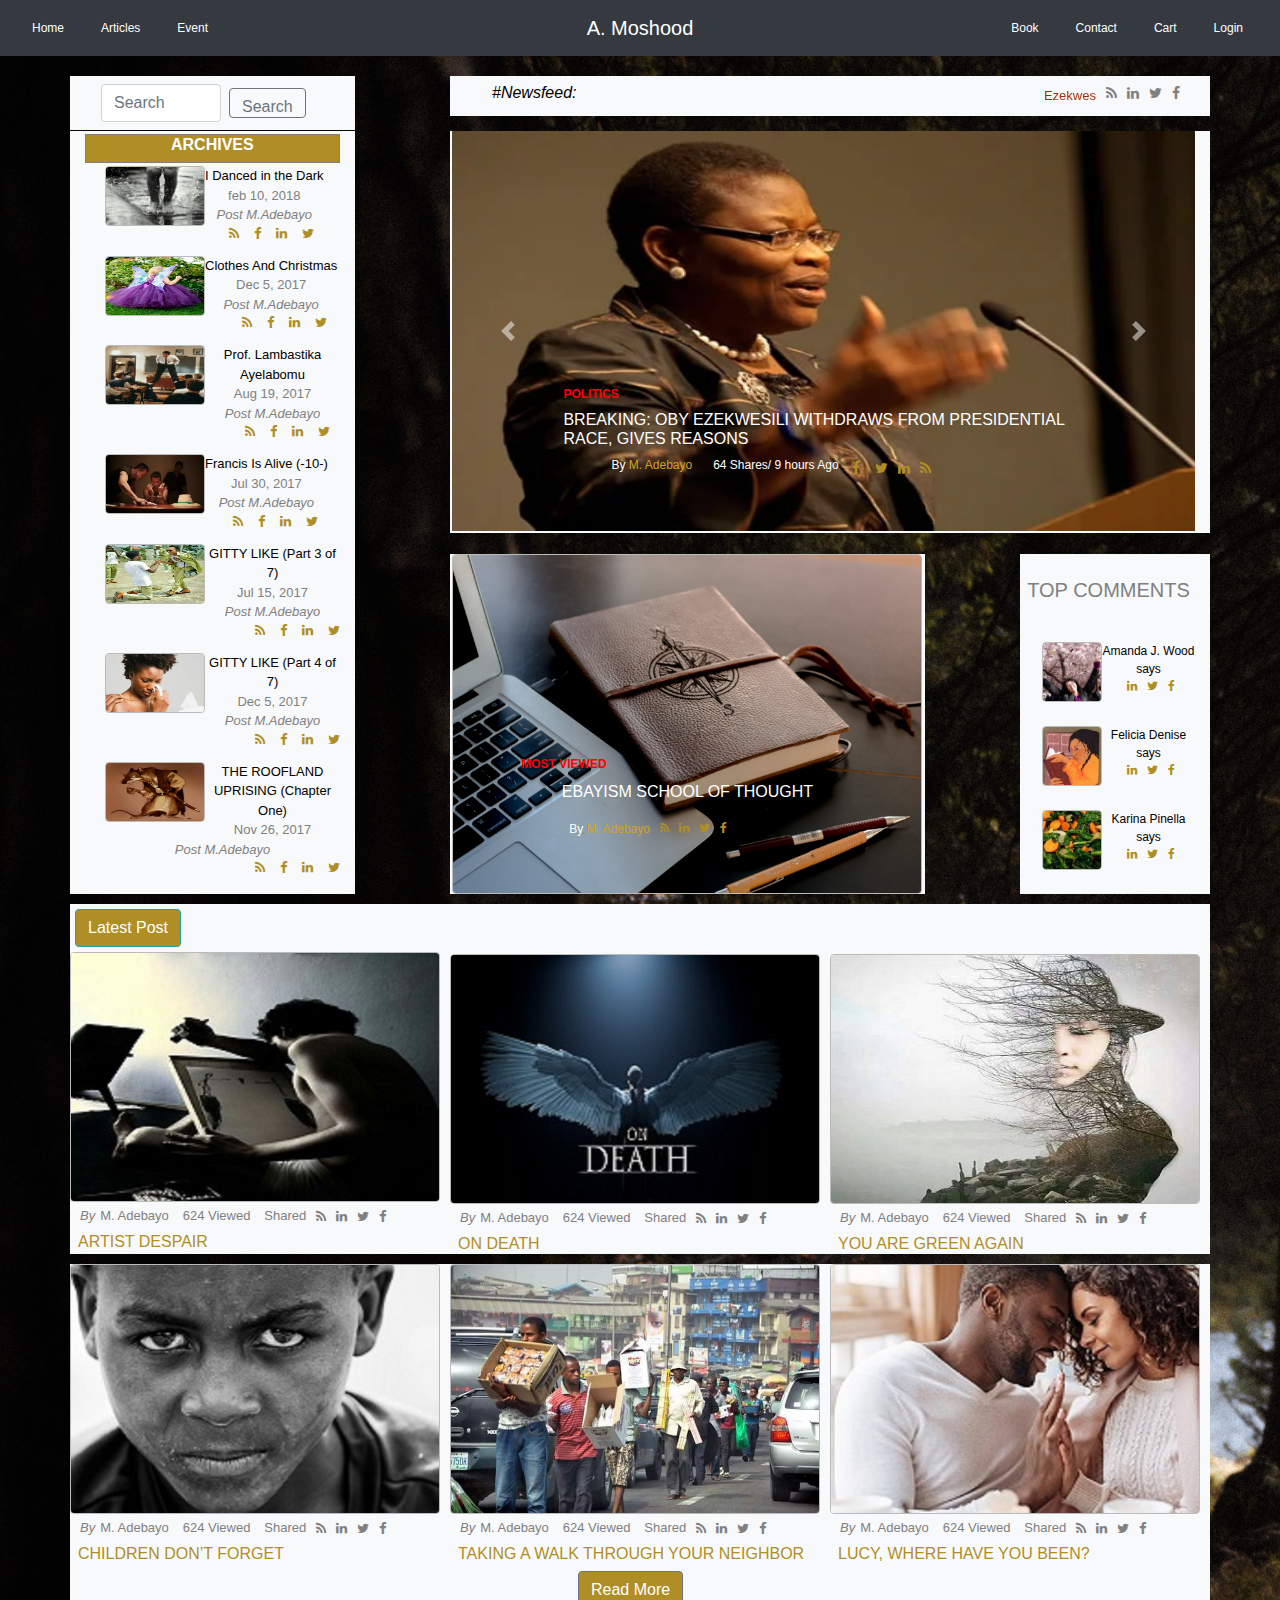
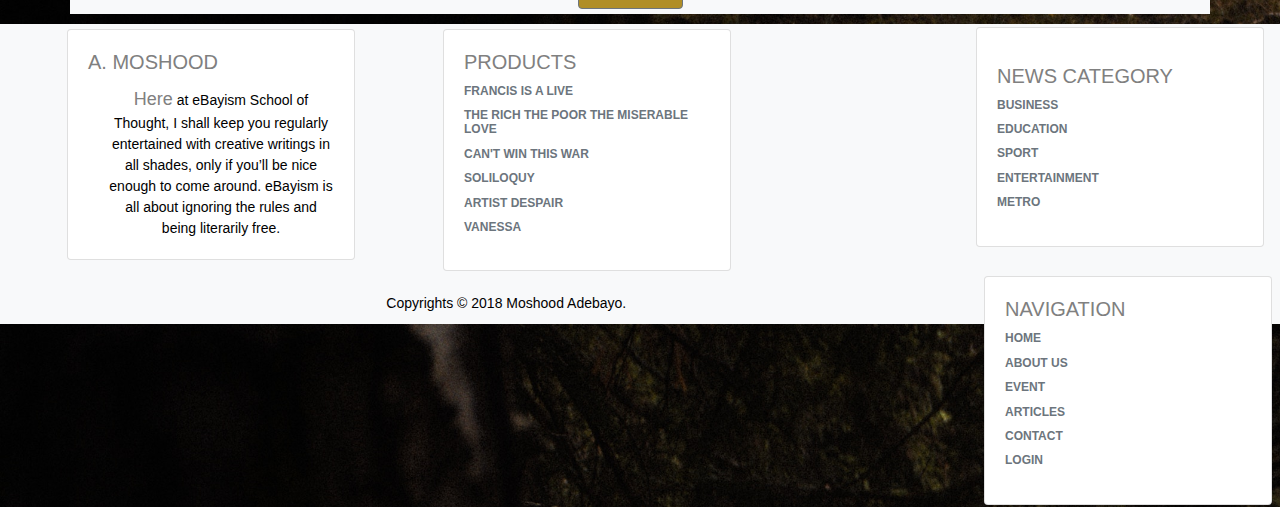
==== commit 9fc946cc: "third commit" ====
--- a/index.html
+++ b/index.html
@@ -12,6 +12,7 @@
 	
 </head>
 <body>
+	
 
 <!-- example 2 - using auto margins -->
 
@@ -279,7 +280,7 @@
 <div class="row">
 
   <div class="col-sm-4">
-  	<button type="button" class="btn btn-info" style="margin-top: 5px; margin-bottom: 5px; margin-left: 5px;">Latest Post</button>
+  	<button type="button" class="btn btn-info" style="margin-top: 5px; margin-bottom: 5px; margin-left: 5px; background-color: #b08e26;">Latest Post</button>
     <img src="images/articles/2.jpg" alt="artist-despair" class="feature-images" width="370" height="250">
     <h3><em>By</em>M. Adebayo</h3>
     <h3>624 Viewed</h3>
@@ -289,7 +290,7 @@
 		<a href="#" class="fa fa-linkedin" style="color: grey; float: right; margin-top: 2px; margin-left: 10px; "></a>
 		<a href="#" class="fa fa-rss" style="color: grey; float: right; margin-top: 2px; margin-left: 10px; "></a></h3>
     
-    <a href="#" style="text-decoration:none; "><h2 style="color: #07b7ff;">Artist Despair</h2></a>
+    <a href="#" style="text-decoration:none; "><h2 style="color: #b08e26;">Artist Despair</h2></a>
   </div>
   <div class="col-sm-4"><img src="images/articles/3.jpg" class="feature-images" alt="on-death" width="370" height="250" style="margin-top: 50px;">
     <h3><em>By</em>M. Adebayo</h3>
@@ -301,7 +302,7 @@
 		<a href="#" class="fa fa-rss" style="color: grey; float: right; margin-top: 2px; margin-left: 10px; "></a>
 
     </h3>
-    <a href="#" style="text-decoration: none;"><h2 style="color: #07b7ff;">On Death</h2></a> 
+    <a href="#" style="text-decoration: none;"><h2 style="color: #b08e26;">On Death</h2></a> 
   </div>
   
   <div class="col-sm-4"><img src="images/articles/8.jpg" class="feature-images" alt="green-again" width="370" height="250" style="margin-top: 50px;">
@@ -313,7 +314,7 @@
 		<a href="#" class="fa fa-linkedin" style="color: grey; float: right; margin-top: 2px; margin-left: 10px; "></a>
 		<a href="#" class="fa fa-rss" style="color: grey; float: right; margin-top: 2px; margin-left: 10px; "></a>
     </h3>
-    <a href="#" style="text-decoration: none; "><h2 style="color: #07b7ff; ">You Are Green Again</h2></a>
+    <a href="#" style="text-decoration: none; "><h2 style="color: #b08e26; ">You Are Green Again</h2></a>
   </div>
   
 </div>
@@ -333,7 +334,7 @@
 		<a href="#" class="fa fa-rss" style="color: grey; float: right; margin-top: 2px; margin-left: 10px; "></a>
 
     </h3>
-   <a href="#" style="text-decoration: none;"> <h2 style="color: #07b7ff;">CHILDREN DON’T FORGET</h2></a>
+   <a href="#" style="text-decoration: none;"> <h2 style="color: #b08e26;">CHILDREN DON’T FORGET</h2></a>
   </div>
   <div class="col-sm-4">
 
@@ -347,8 +348,8 @@
 		<a href="#" class="fa fa-rss" style="color: grey; float: right; margin-top: 2px; margin-left: 10px; "></a>
 
     </h3>
-    <a href="#" style="text-decoration: none;"><h2 style="color: #07b7ff;">Taking A Walk Through Your Neighbor</h2></a>
-    <div style="margin-right: auto ! important;"><button type="button" class="btn btn-secondary" style="float: center; margin-left: 8rem;">Read More</button></div>
+    <a href="#" style="text-decoration: none;"><h2 style="color: #b08e26;">Taking A Walk Through Your Neighbor</h2></a>
+    <div style="margin-right: auto ! important;"><button type="button" class="btn btn-secondary" style="float: center; margin-left: 8rem; background-color: #b08e26;">Read More</button></div>
   </div>
   <div class="col-sm-4">
 
@@ -362,7 +363,7 @@
 		<a href="#" class="fa fa-rss" style="color: grey; float: right; margin-top: 2px; margin-left: 10px; "></a>
 
     </h3>
-    <a href="#" style="text-decoration: none;"><h2 style="color: #07b7ff;">LUCY, WHERE HAVE YOU BEEN?</h2></a>
+    <a href="#" style="text-decoration: none;"><h2 style="color: #b08e26;">LUCY, WHERE HAVE YOU BEEN?</h2></a>
      
   </div>
   
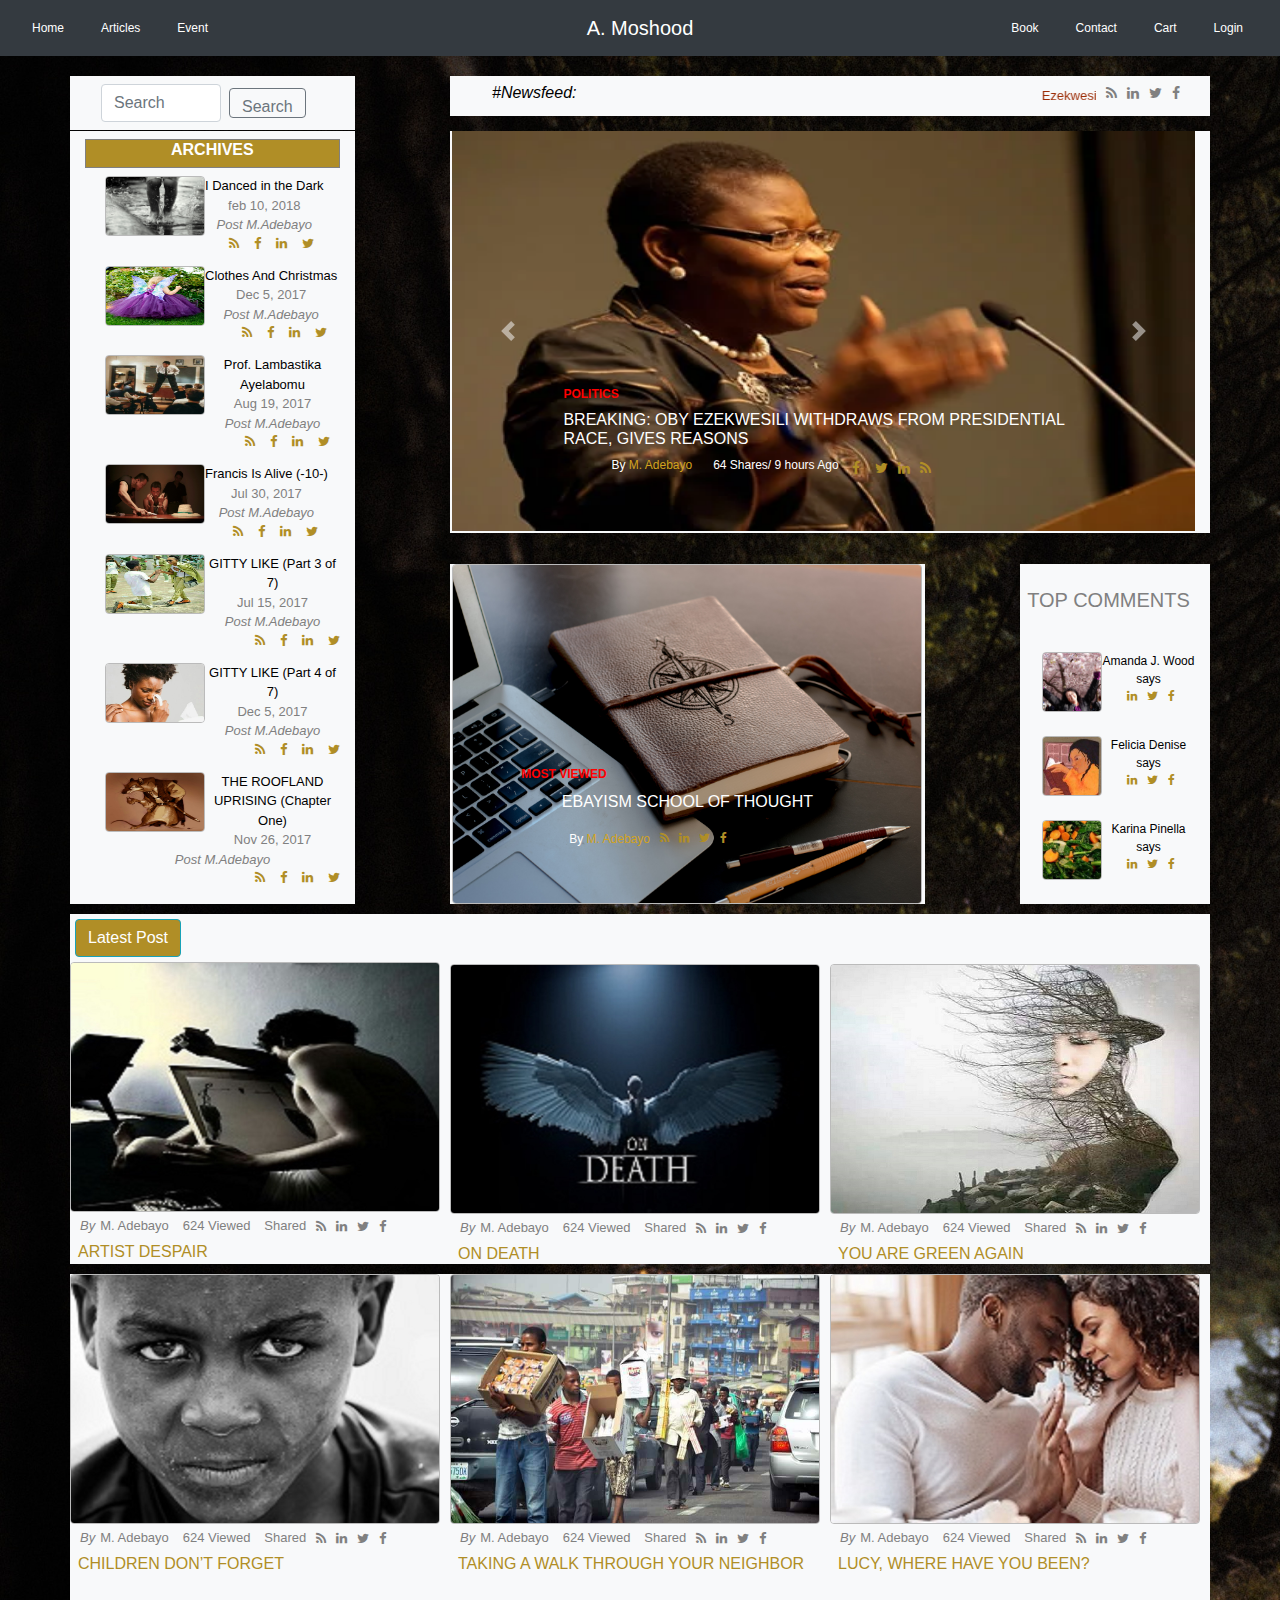
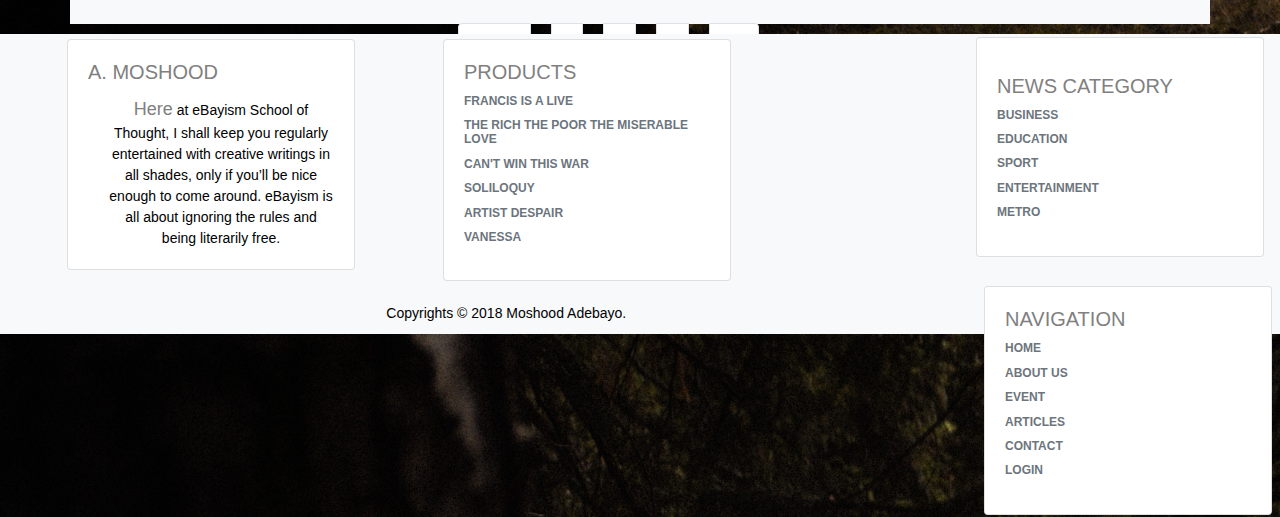
==== commit 011a5ed8: "Update index.html" ====
--- a/index.html
+++ b/index.html
@@ -91,7 +91,7 @@
       </div>
 
       <div class="row">
-        <div class="col-sm-3"><div class="archives"><div class="archieve-header" style="border: 1px solid grey; background-color: #b08e26;  width: 100%; margin-top: 3px; margin-bottom: 3px;"><h6 style="margin-left: 85px; color: white; font-size: 16px;">Archives</h6></div>
+        <div class="col-sm-3"><div class="archives"><div class="archieve-header" style="border: 1px solid grey; background-color: #b08e26;  width: 100%; margin-top: 8px; margin-bottom: 8px;"><h6 style="margin-left: 85px; color: white; font-size: 16px;">Archives</h6></div>
           <p><img src="images/articles/rain.jpg" class="feature-images" alt="rain" width="100" height="60" align="left">I Danced in the Dark<br><date>feb 10, 2018</date><cite><br>Post M.Adebayo</cite>
           		<br><a href="#" class="fa fa-twitter" style="color: #b08e26; float: right; margin-top: 2px; margin-left: 5px; margin-right: 10px; "></a>
 		<a href="#" class="fa fa-linkedin" style="color: #b08e26; float: right; margin-top: 2px; margin-left: 5px; margin-right: 10px; "></a>
@@ -349,7 +349,17 @@
 
     </h3>
     <a href="#" style="text-decoration: none;"><h2 style="color: #b08e26;">Taking A Walk Through Your Neighbor</h2></a>
-    <div style="margin-right: auto ! important;"><button type="button" class="btn btn-secondary" style="float: center; margin-left: 8rem; background-color: #b08e26;">Read More</button></div>
+    <div style="margin-right: auto ! important; margin-top: 50px;" >
+    	<nav aria-label="Page navigation example">
+  <ul class="pagination">
+    <li class="page-item"><a class="page-link" href="#" style="color: #b08e26;">Previous</a></li>
+    <li class="page-item"><a class="page-link" href="#" style="color: #b08e26;">1</a></li>
+    <li class="page-item"><a class="page-link" href="#" style="color: #b08e26;">2</a></li>
+    <li class="page-item"><a class="page-link" href="#" style="color: #b08e26;">3</a></li>
+    <li class="page-item"><a class="page-link" href="#" style="color: #b08e26;">Next</a></li>
+  </ul>
+</nav>
+</div>
   </div>
   <div class="col-sm-4">
 
